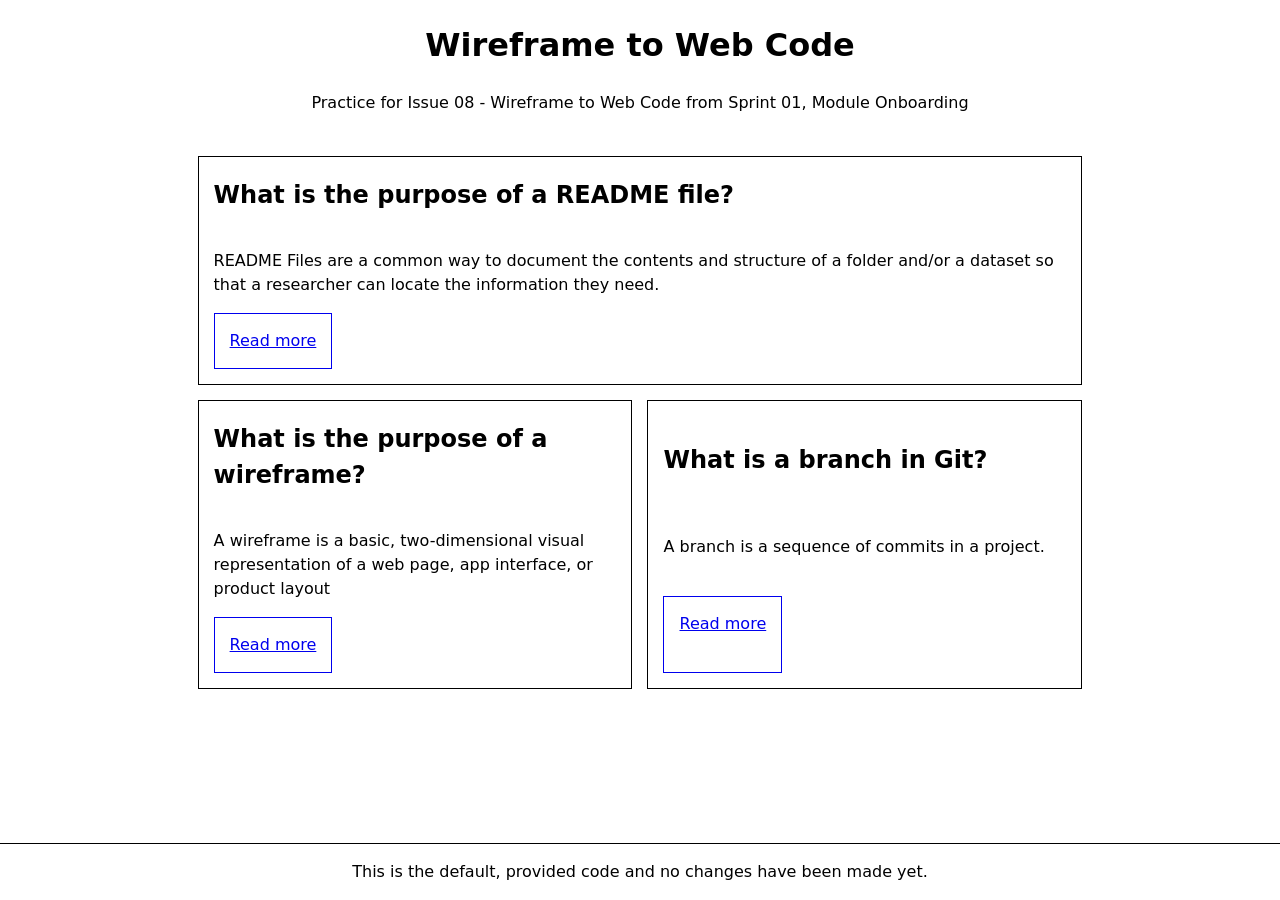
==== Wireframe/index.html @ 21b78ae8 "Update webpage based on requirements" ====
<!DOCTYPE html>
<html lang="en">
  <head>
    <meta charset="UTF-8" />
    <meta name="viewport" content="width=device-width, initial-scale=1.0" />
    <title>Wireframe</title>
    <link rel="stylesheet" href="style.css" />
  </head>
  <body>
    <header>
      <h1 class="center">Wireframe to Web Code</h1>
      <p class="center">
        Practice for Issue 08 - Wireframe to Web Code from Sprint 01, Module Onboarding
      </p>
    </header>
    <main>
      <article>
        <img class="first-img" src="placeholder.svg" alt="" />
        <h2>What is the purpose of a README file?</h2>
        <p>
          README Files are a common way to document the contents and structure of a folder and/or a dataset so that a researcher can locate the information they need.
        </p>
        <a href="https://datamanagement.hms.harvard.edu/collect-analyze/documentation-metadata/readme-files">Read more</a>
      </article>
      <article>
        <img src="placeholder.svg" alt="" />
        <h2>What is the purpose of a wireframe?</h2>
        <p>
         A wireframe is a basic, two-dimensional visual representation of a web page, app interface, or product layout
        </p>
        <a href="https://www.productplan.com/glossary/wireframe/">Read more</a>
      </article>
      <article>
        <img src="placeholder.svg" alt="" />
        <h2>What is a branch in Git?</h2>
        <p>
          A branch is a sequence of commits in a project. 
        </p>
        <a href="https://migracode-itp.netlify.app/onboarding/sprints/1/prep/#branching">Read more</a>
      </article>
    </main>
    <footer>
      <p class="center">
        This is the default, provided code and no changes have been made yet.
      </p>
    </footer>
  </body>
</html>
---- Wireframe/style.css ----
/* Here are some starter styles
You can edit these or replace them entirely 
It's showing you a common way to organise CSS 
And includes solutions to common problems 
As well as useful links to learn more */

/* ====== Design Palette ======
 This is our "design palette".
 It sets out the colours, fonts, styles etc to be used in this design 
 At work, a designer will give these to you based on the corporate brand, but while you are learning
 You can design it yourself if you like
 Inspect the starter design with Devtools
 Click on the colour swatches to see what is happening
 I've put some useful CSS you won't have learned yet
 For you to explore and play with if you are interested
 https://web.dev/articles/min-max-clamp
 https://scrimba.com/learn-css-variables-c026
====== Design Palette ====== */
:root {
  --paper: oklch(7 0 0);
  --ink: color-mix(in oklab, var(--color) 5%, black);
  --font: 100%/1.5 system-ui;
  --space: clamp(6px, 6px + 2vw, 15px);
  --line: 1px solid;
  --container: 1280px;
}
/* ====== Base Elements ======
 General rules for basic HTML elements in any context */
body {
  background: var(--paper);
  color: var(--ink);
  font: var(--font);
}
a {
  padding: var(--space);
  border: var(--line);
  max-width: fit-content;
  max-height: fit-content;
}
img,
svg {
  width: 100%;
  object-fit: cover;
}
/* ====== Site Layout ====== 
Setting the overall rules for page regions
https://www.w3.org/WAI/tutorials/page-structure/regions/
*/
main {
  max-width: var(--container);
  margin: 0 auto calc(var(--space) * 4) auto;
}
footer {
  position: fixed;
  bottom: 0;
  text-align: center;
}
/* ====== Articles Grid Layout ====
Setting the rules for how articles are placed in the main element.
Inspect this in Devtools and click the "grid" button in the Elements view
Play with the options that come up.
https://developer.chrome.com/docs/devtools/css/grid
https://gridbyexample.com/learn/
*/
main {
  display: grid;
  grid-template-columns: 1fr 1fr;
  gap: var(--space);
  > *:first-child {
    grid-column: span 2;
  };
  width: 70%;
  padding-top: 2%;
}
/* ====== Article Layout ====== 
Setting the rules for how elements are placed in the article. 
Now laying out just the INSIDE of the repeated card/article design.
Keeping things orderly and separate is the key to good, simple CSS.
*/
article {
  border: var(--line);
  padding-bottom: var(--space);
  text-align: left;
  display: grid;
  grid-template-columns: var(--space) 1fr var(--space);
  > * {
    grid-column: 2/3;
  }
  > img {
    grid-column: span 3;
  }
}

.center {
  text-align: center;
}

footer {
  position: fixed;
  left: 0;
  bottom: 0;
  width: 100%;
  text-align: center;
  background-color: white;
  border-top: 1px solid black;
}
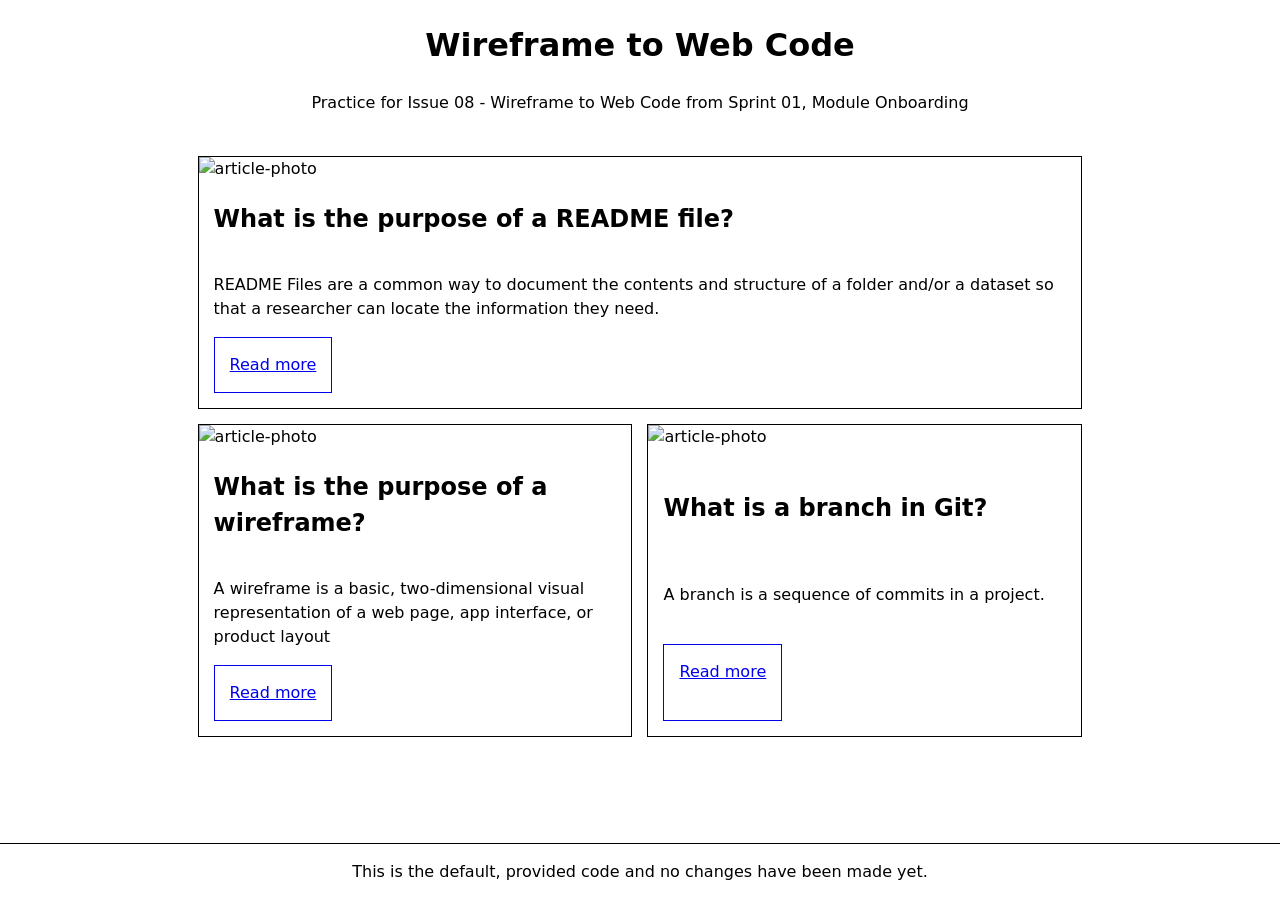
==== commit faf5d742: "Add alt text to photos" ====
--- a/Wireframe/index.html
+++ b/Wireframe/index.html
@@ -15,7 +15,7 @@
     </header>
     <main>
       <article>
-        <img class="first-img" src="placeholder.svg" alt="" />
+        <img class="first-img" src="placeholder.svg" alt="article-photo" />
         <h2>What is the purpose of a README file?</h2>
         <p>
           README Files are a common way to document the contents and structure of a folder and/or a dataset so that a researcher can locate the information they need.
@@ -23,7 +23,7 @@
         <a href="https://datamanagement.hms.harvard.edu/collect-analyze/documentation-metadata/readme-files">Read more</a>
       </article>
       <article>
-        <img src="placeholder.svg" alt="" />
+        <img src="placeholder.svg" alt="article-photo" />
         <h2>What is the purpose of a wireframe?</h2>
         <p>
          A wireframe is a basic, two-dimensional visual representation of a web page, app interface, or product layout
@@ -31,7 +31,7 @@
         <a href="https://www.productplan.com/glossary/wireframe/">Read more</a>
       </article>
       <article>
-        <img src="placeholder.svg" alt="" />
+        <img src="placeholder.svg" alt="article-photo" />
         <h2>What is a branch in Git?</h2>
         <p>
           A branch is a sequence of commits in a project. 
